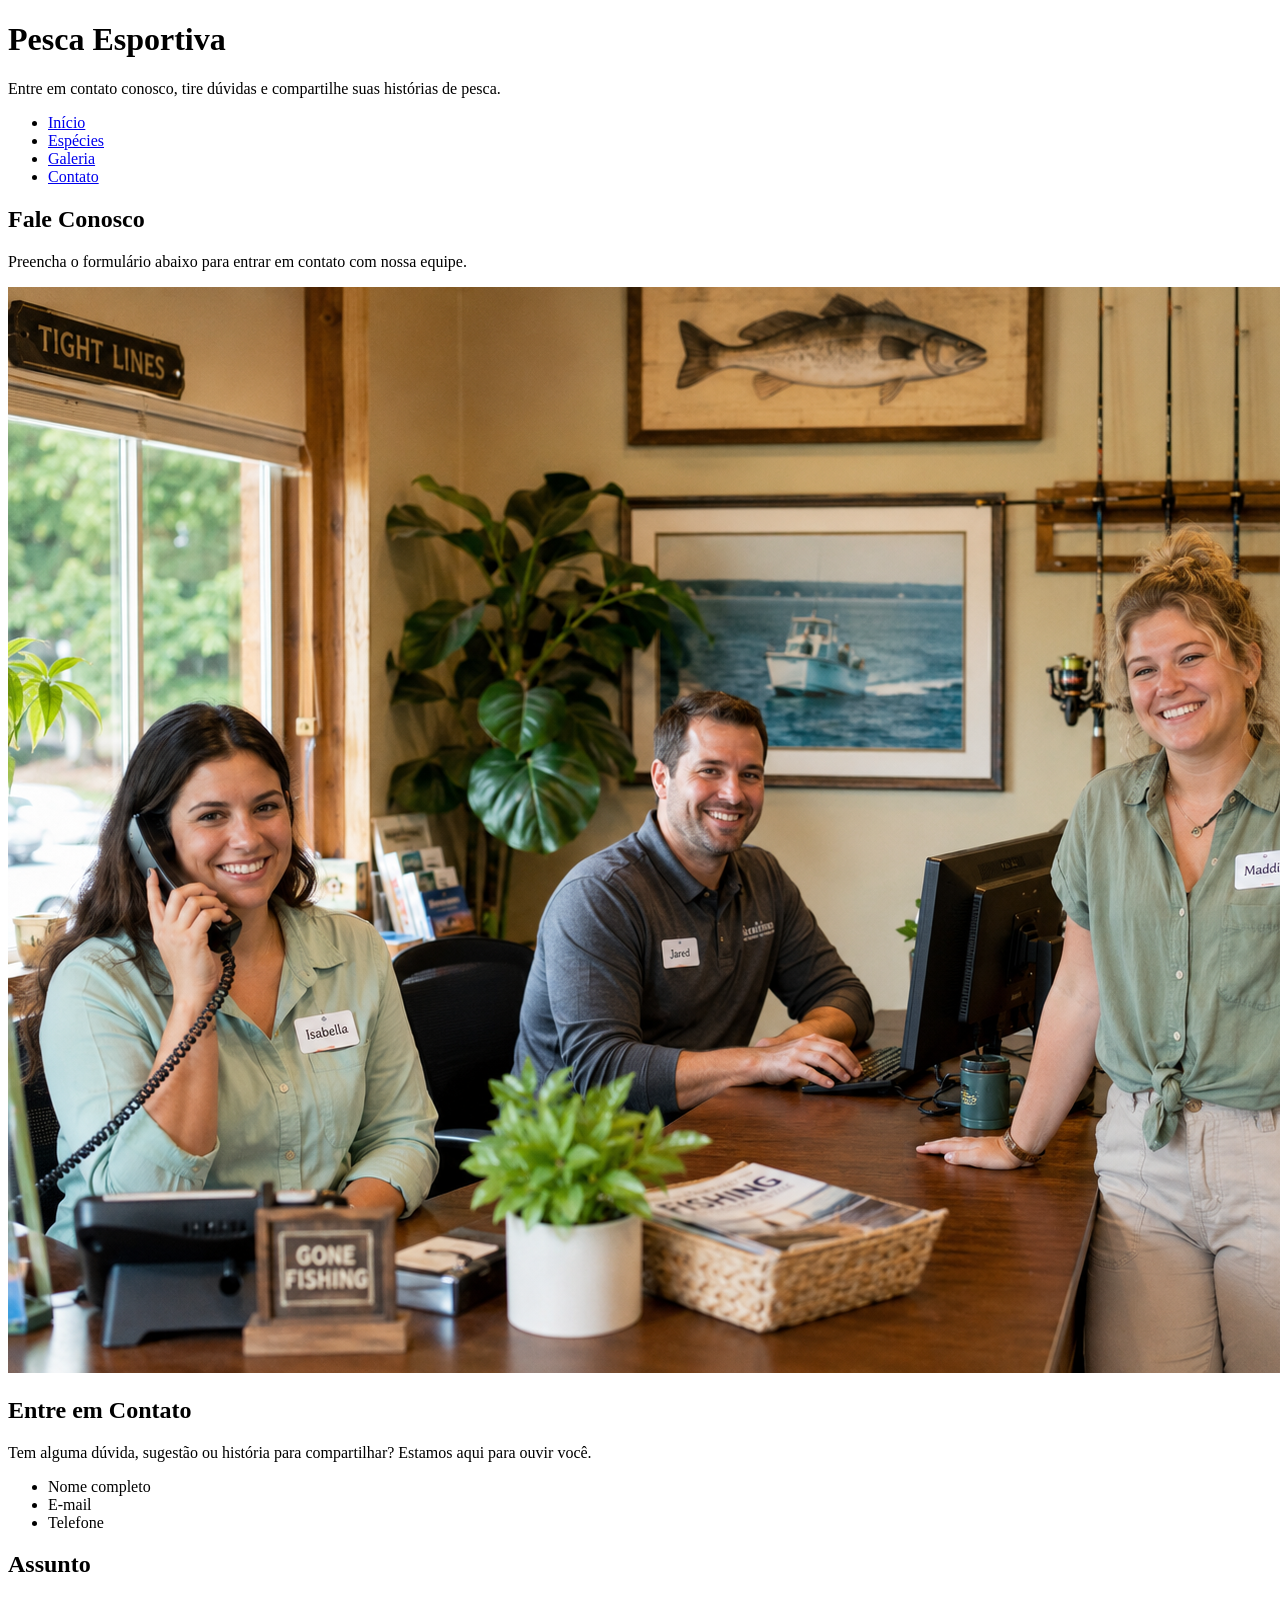
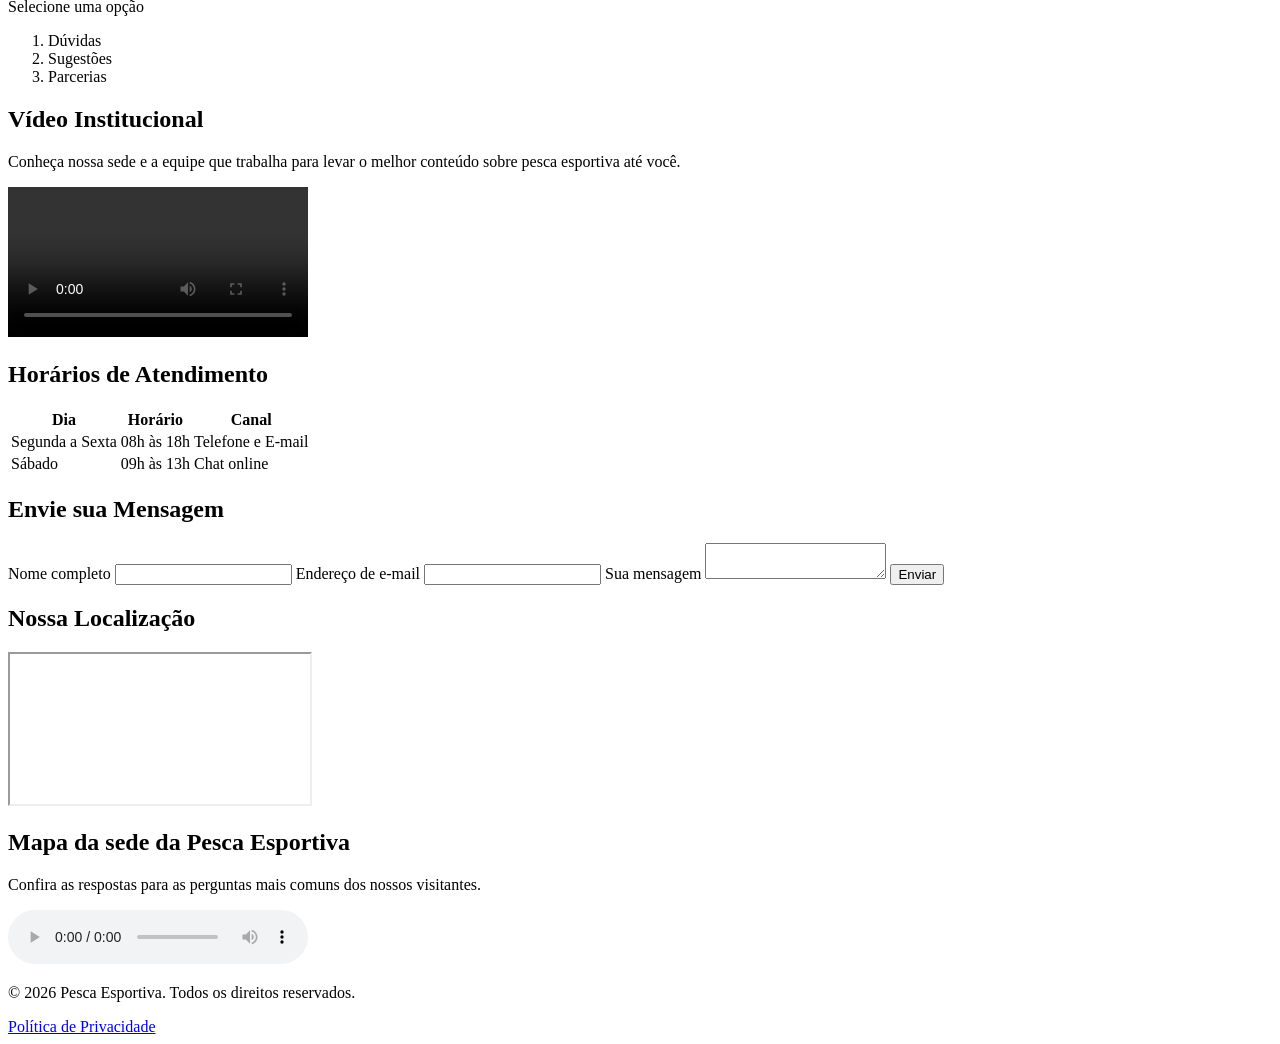
==== contato.html @ 4767ece6 "Feat: Estrutura HTML concluida e configuracao do gitignore" ====
<!DOCTYPE html>
<html lang="pt-BR">
<head>
    <meta charset="UTF-8">
    <meta name="viewport" content="width=device-width, initial-scale=1.0">
    <title>Contato - Pesca Esportiva</title>
    <meta name="description" content="Entre em contato conosco, tire dúvidas e compartilhe suas histórias de pesca.">
</head>
<body>
    <header>
        <h1>Pesca Esportiva</h1>
        <div>
            <span>Entre em contato conosco, tire dúvidas e compartilhe suas histórias de pesca.</span>
        </div>
        <nav>
            <ul>
                <li><a href="index.html">Início</a></li>
                <li><a href="especies.html">Espécies</a></li>
                <li><a href="galeria.html">Galeria</a></li>
                <li><a href="contato.html">Contato</a></li>
            </ul>
        </nav>
    </header>

    <main>
        <section>
            <h2>Fale Conosco</h2>
            <p>Preencha o formulário abaixo para entrar em contato com nossa equipe.</p>
            <img src="imagem6.png" alt="Equipe de atendimento da Pesca Esportiva">
        </section>

        <section>
            <h2>Entre em Contato</h2>
            <p>Tem alguma dúvida, sugestão ou história para compartilhar? Estamos aqui para ouvir você.</p>
            <ul>
                <li>Nome completo</li>
                <li>E-mail</li>
                <li>Telefone</li>
            </ul>
        </section>

        <section>
            <h2>Assunto</h2>
            <p>Selecione uma opção</p>
            <ol>
                <li>Dúvidas</li>
                <li>Sugestões</li>
                <li>Parcerias</li>
            </ol>
        </section>

        <article>
            <h2>Vídeo Institucional</h2>
            <p>Conheça nossa sede e a equipe que trabalha para levar o melhor conteúdo sobre pesca esportiva até você.</p>
            <video controls>
                <source src="video7.mp4" type="video/mp4">
            </video>
        </article>

        <section>
            <h2>Horários de Atendimento</h2>
            <table>
                <thead>
                    <tr>
                        <th>Dia</th>
                        <th>Horário</th>
                        <th>Canal</th>
                    </tr>
                </thead>
                <tbody>
                    <tr>
                        <td>Segunda a Sexta</td>
                        <td>08h às 18h</td>
                        <td>Telefone e E-mail</td>
                    </tr>
                    <tr>
                        <td>Sábado</td>
                        <td>09h às 13h</td>
                        <td>Chat online</td>
                    </tr>
                </tbody>
            </table>
        </section>

        <section>
            <h2>Envie sua Mensagem</h2>
            <form action="#" method="post">
                <label for="nome">Nome completo</label>
                <input type="text" id="nome" name="nome" required>

                <label for="email">Endereço de e-mail</label>
                <input type="email" id="email" name="email" required>

                <label for="mensagem">Sua mensagem</label>
                <textarea id="mensagem" name="mensagem" required></textarea>

                <button type="submit">Enviar</button>
            </form>
        </section>

        <section>
            <h2>Nossa Localização</h2>
            <iframe src="https://www.google.com/maps/embed?pb=" title="Mapa da localização"></iframe>
        </section>

        <aside>
            <h2>Mapa da sede da Pesca Esportiva</h2>
            <p>Confira as respostas para as perguntas mais comuns dos nossos visitantes.</p>
            <audio controls>
                <source src="audio2.mp3" type="audio/mpeg">
            </audio>
        </aside>
    </main>

    <footer>
        <p>© 2026 Pesca Esportiva. Todos os direitos reservados.</p>
        <a href="privacidade.html">Política de Privacidade</a>
    </footer>

    <script>
        // API de Geolocalização será implementada aqui
    </script>
</body>
</html>
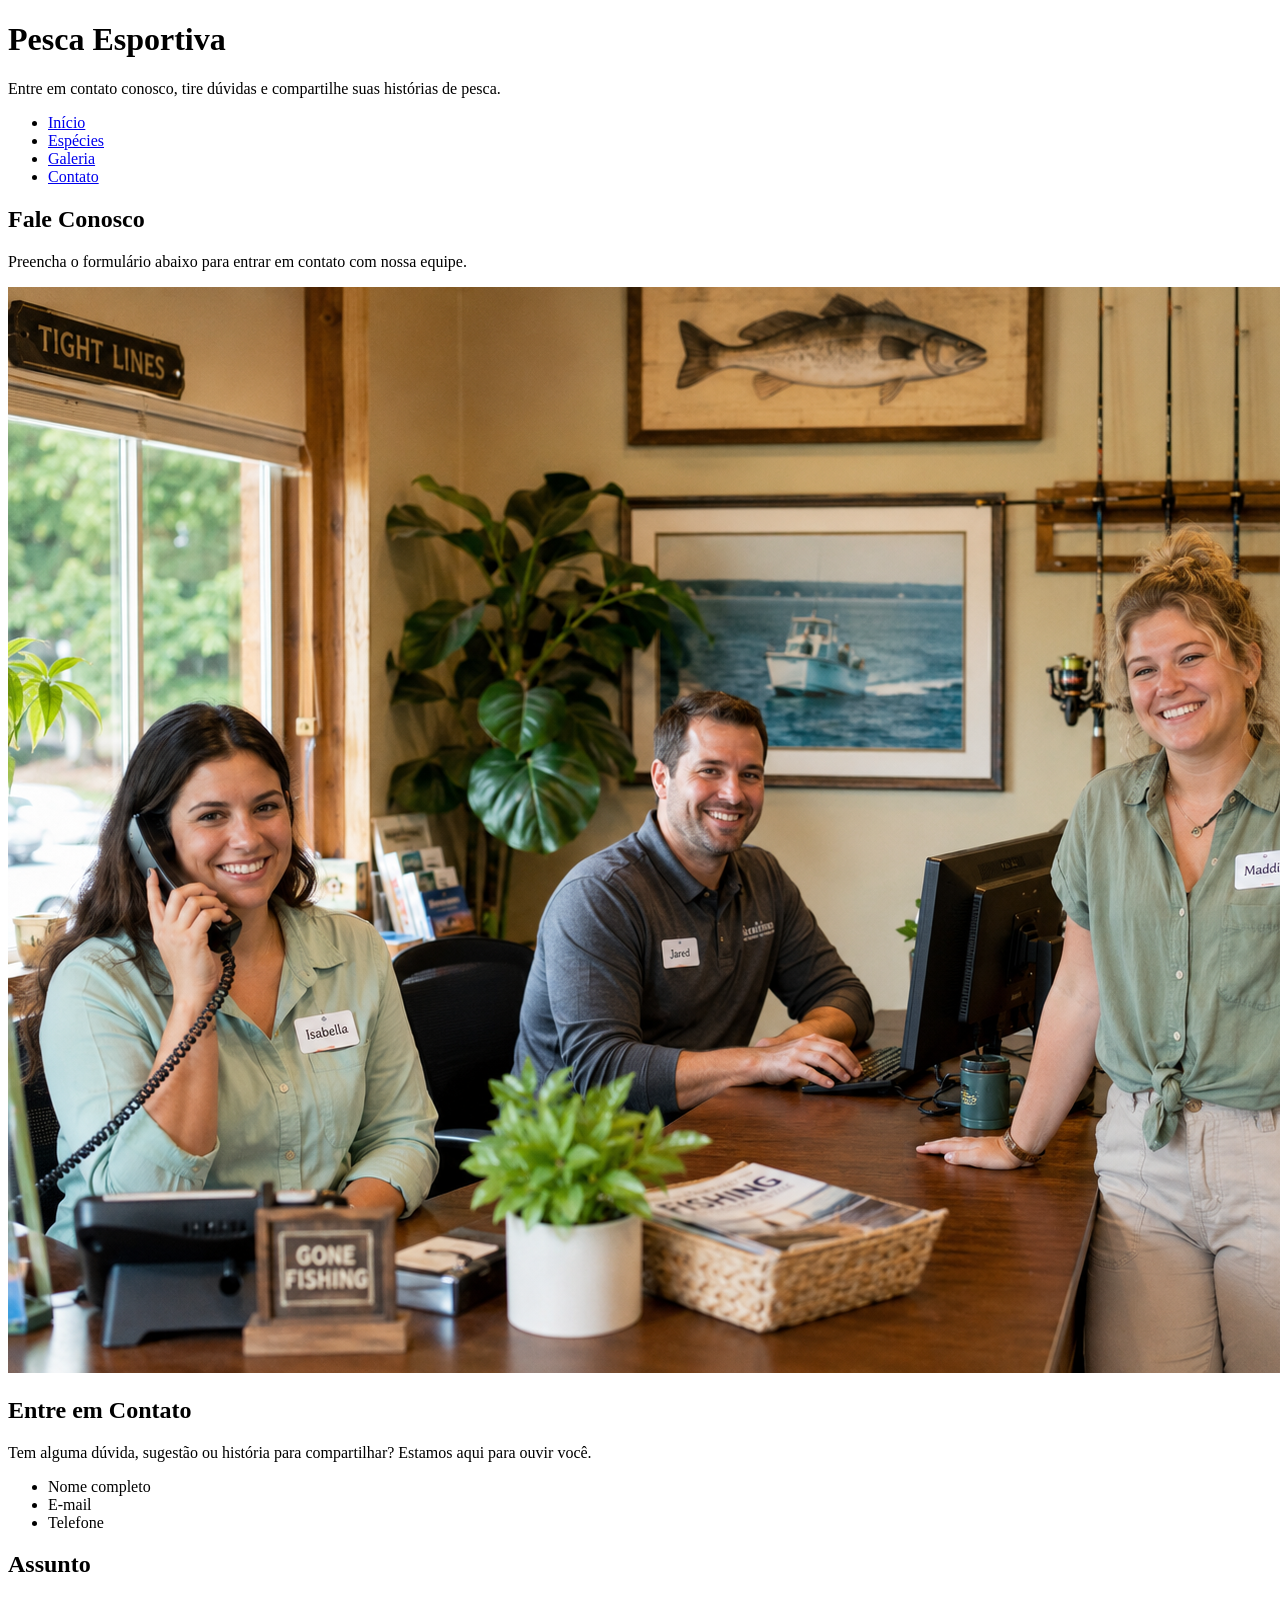
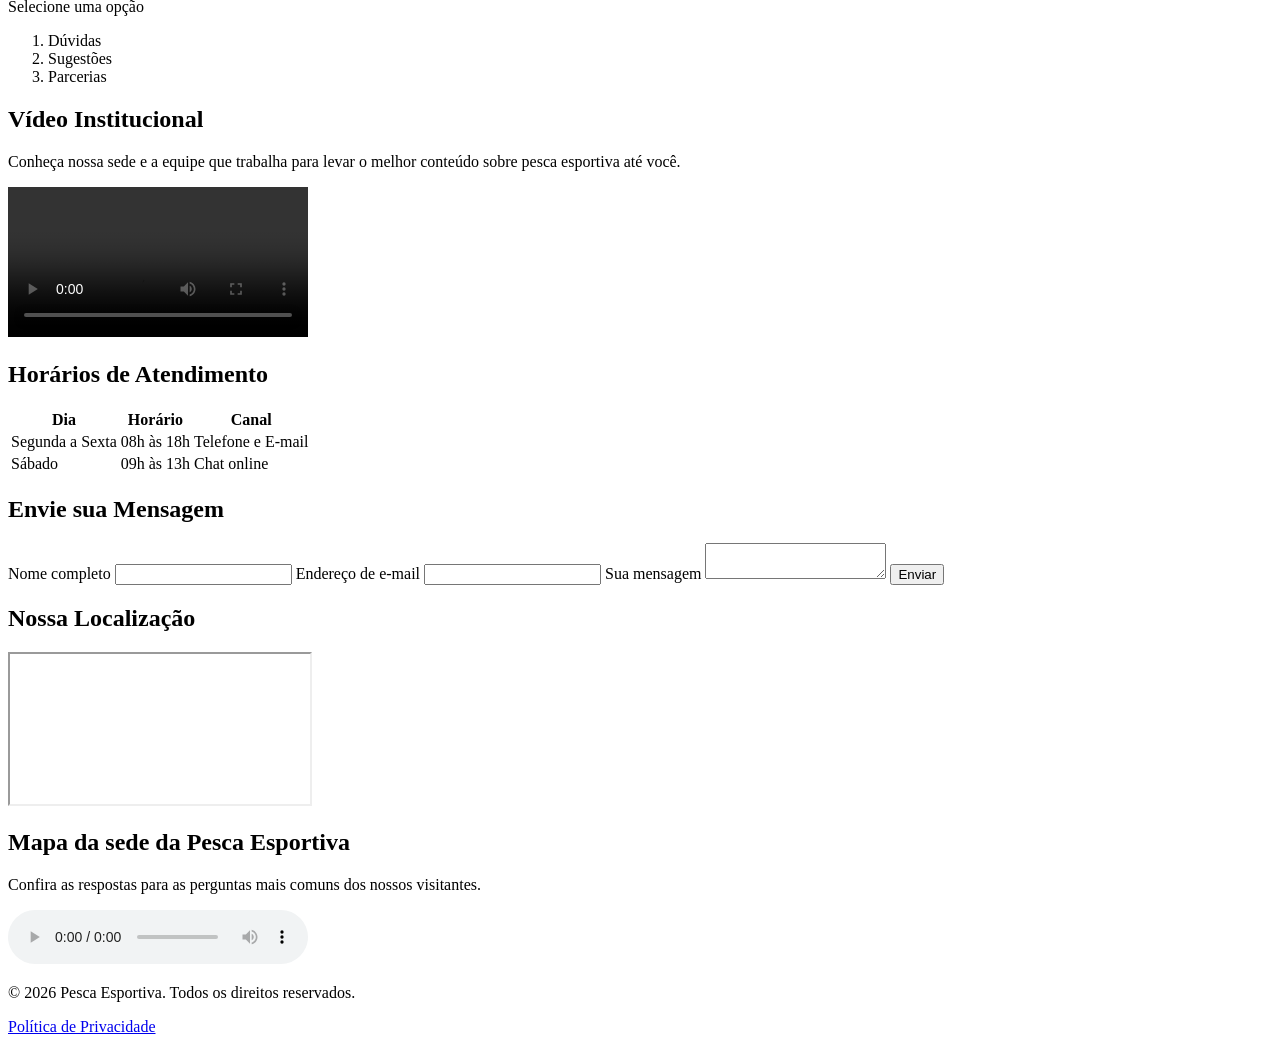
==== commit f2d65527: "Fix: Adiciona pagina de privacidade para eliminar link quebrado" ====
--- a/contato.html
+++ b/contato.html
@@ -10,7 +10,7 @@
     <header>
         <h1>Pesca Esportiva</h1>
         <div>
-            <span>Entre em contato conosco, tire dúvidas e compartilhe suas histórias de pesca.</span>
+            <p>Entre em contato conosco, tire dúvidas e compartilhe suas histórias de pesca.</p>
         </div>
         <nav>
             <ul>
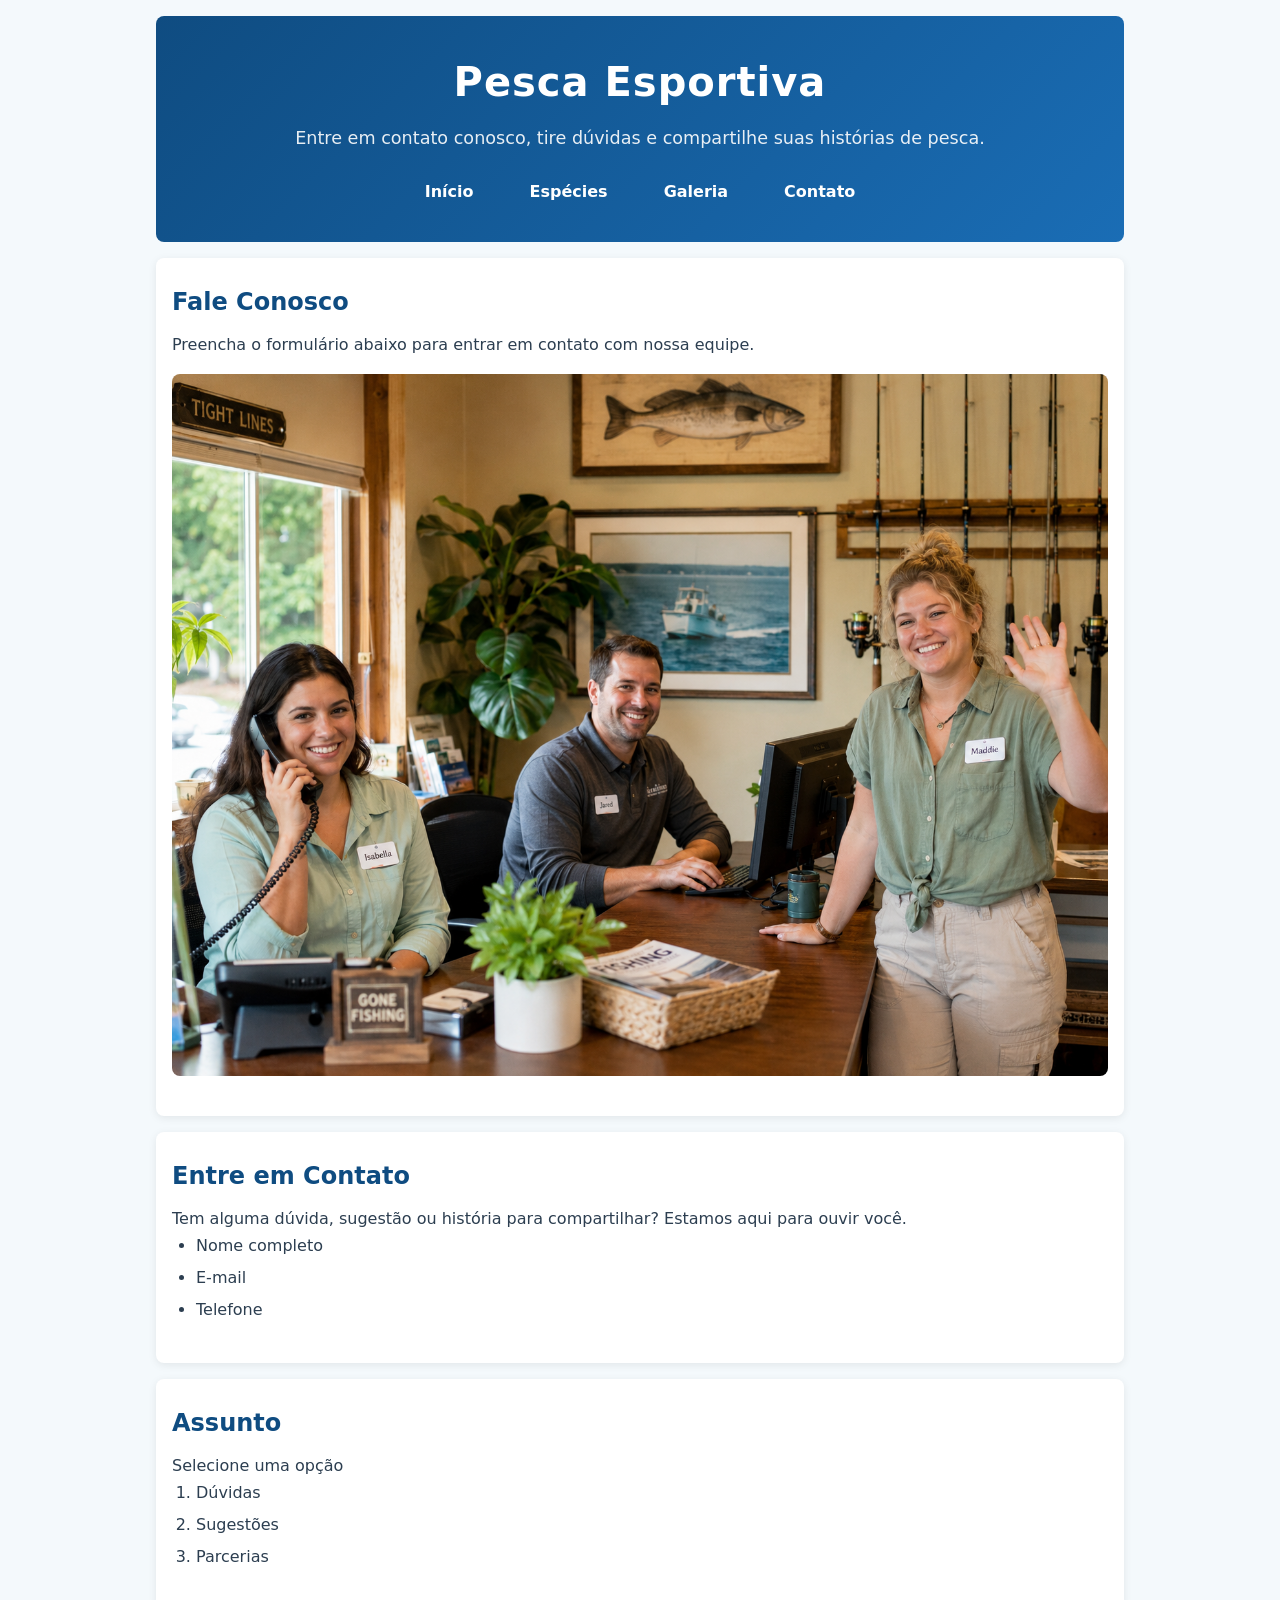
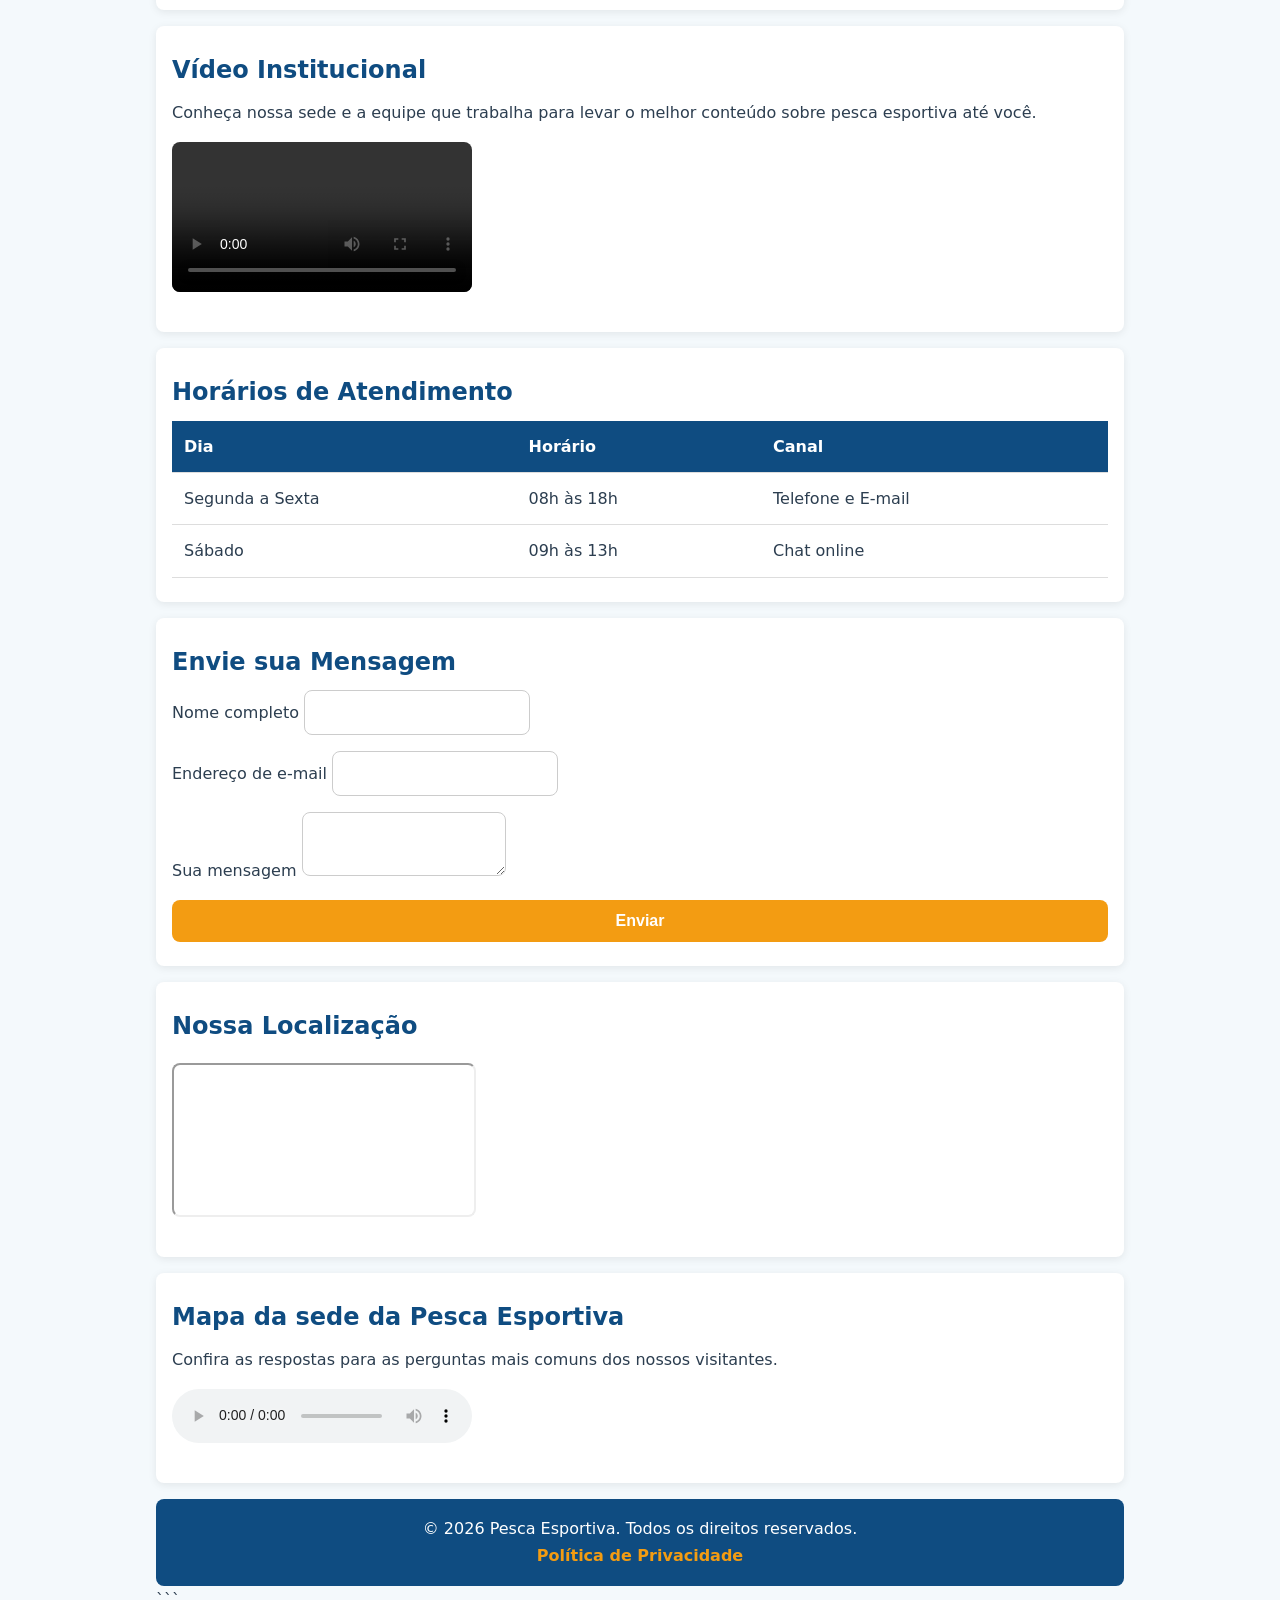
==== commit 3d02d88b: "Adiciona CSS profissional ao projeto" ====
--- a/contato.html
+++ b/contato.html
@@ -1,124 +1,129 @@
-<!DOCTYPE html>
-<html lang="pt-BR">
-<head>
-    <meta charset="UTF-8">
-    <meta name="viewport" content="width=device-width, initial-scale=1.0">
-    <title>Contato - Pesca Esportiva</title>
-    <meta name="description" content="Entre em contato conosco, tire dúvidas e compartilhe suas histórias de pesca.">
-</head>
-<body>
-    <header>
-        <h1>Pesca Esportiva</h1>
-        <div>
-            <p>Entre em contato conosco, tire dúvidas e compartilhe suas histórias de pesca.</p>
-        </div>
-        <nav>
-            <ul>
-                <li><a href="index.html">Início</a></li>
-                <li><a href="especies.html">Espécies</a></li>
-                <li><a href="galeria.html">Galeria</a></li>
-                <li><a href="contato.html">Contato</a></li>
-            </ul>
-        </nav>
-    </header>
-
-    <main>
-        <section>
-            <h2>Fale Conosco</h2>
-            <p>Preencha o formulário abaixo para entrar em contato com nossa equipe.</p>
-            <img src="imagem6.png" alt="Equipe de atendimento da Pesca Esportiva">
-        </section>
-
-        <section>
-            <h2>Entre em Contato</h2>
-            <p>Tem alguma dúvida, sugestão ou história para compartilhar? Estamos aqui para ouvir você.</p>
-            <ul>
-                <li>Nome completo</li>
-                <li>E-mail</li>
-                <li>Telefone</li>
-            </ul>
-        </section>
-
-        <section>
-            <h2>Assunto</h2>
-            <p>Selecione uma opção</p>
-            <ol>
-                <li>Dúvidas</li>
-                <li>Sugestões</li>
-                <li>Parcerias</li>
-            </ol>
-        </section>
-
-        <article>
-            <h2>Vídeo Institucional</h2>
-            <p>Conheça nossa sede e a equipe que trabalha para levar o melhor conteúdo sobre pesca esportiva até você.</p>
-            <video controls>
-                <source src="video7.mp4" type="video/mp4">
-            </video>
-        </article>
-
-        <section>
-            <h2>Horários de Atendimento</h2>
-            <table>
-                <thead>
-                    <tr>
-                        <th>Dia</th>
-                        <th>Horário</th>
-                        <th>Canal</th>
-                    </tr>
-                </thead>
-                <tbody>
-                    <tr>
-                        <td>Segunda a Sexta</td>
-                        <td>08h às 18h</td>
-                        <td>Telefone e E-mail</td>
-                    </tr>
-                    <tr>
-                        <td>Sábado</td>
-                        <td>09h às 13h</td>
-                        <td>Chat online</td>
-                    </tr>
-                </tbody>
-            </table>
-        </section>
-
-        <section>
-            <h2>Envie sua Mensagem</h2>
-            <form action="#" method="post">
-                <label for="nome">Nome completo</label>
-                <input type="text" id="nome" name="nome" required>
-
-                <label for="email">Endereço de e-mail</label>
-                <input type="email" id="email" name="email" required>
-
-                <label for="mensagem">Sua mensagem</label>
-                <textarea id="mensagem" name="mensagem" required></textarea>
-
-                <button type="submit">Enviar</button>
-            </form>
-        </section>
-
-        <section>
-            <h2>Nossa Localização</h2>
-            <iframe src="https://www.google.com/maps/embed?pb=" title="Mapa da localização"></iframe>
-        </section>
-
-        <aside>
-            <h2>Mapa da sede da Pesca Esportiva</h2>
-            <p>Confira as respostas para as perguntas mais comuns dos nossos visitantes.</p>
-            <audio controls>
-                <source src="audio2.mp3" type="audio/mpeg">
-            </audio>
-        </aside>
-    </main>
-
-    <footer>
-        <p>© 2026 Pesca Esportiva. Todos os direitos reservados.</p>
-        <a href="privacidade.html">Política de Privacidade</a>
-    </footer>
-
-    <script>
-        // API de Geolocalização será implementada aqui
-    </script>
-</body>
-</html>+<!DOCTYPE html>
+<html lang="pt-BR">
+<head>
+    <meta charset="UTF-8">
+    <meta name="viewport" content="width=device-width, initial-scale=1.0">
+    <title>Contato - Pesca Esportiva</title>
+    <meta name="description" content="Entre em contato conosco, tire dúvidas e compartilhe suas histórias de pesca.">
+    <link rel="stylesheet" href="css/style.css">
+</head>
+<body>
+    <header class="header">
+        <h1 class="header__titulo">Pesca Esportiva</h1>
+        <div class="header__descricao">
+            <p>Entre em contato conosco, tire dúvidas e compartilhe suas histórias de pesca.</p>
+        </div>
+        <nav class="navegacao">
+            <ul class="navegacao__lista">
+                <li class="navegacao__item"><a href="index.html" class="navegacao__link">Início</a></li>
+                <li class="navegacao__item"><a href="especies.html" class="navegacao__link">Espécies</a></li>
+                <li class="navegacao__item"><a href="galeria.html" class="navegacao__link">Galeria</a></li>
+                <li class="navegacao__item"><a href="contato.html" class="navegacao__link navegacao__link--ativo">Contato</a></li>
+            </ul>
+        </nav>
+    </header>
+
+    <main class="conteudo-principal">
+        <section class="secao secao--destaque">
+            <h2 class="secao__titulo">Fale Conosco</h2>
+            <p class="secao__descricao">Preencha o formulário abaixo para entrar em contato com nossa equipe.</p>
+            <img src="imagem6.png" alt="Equipe de atendimento da Pesca Esportiva" class="secao__imagem">
+        </section>
+
+        <section class="secao">
+            <h2 class="secao__titulo">Entre em Contato</h2>
+            <p class="secao__descricao">Tem alguma dúvida, sugestão ou história para compartilhar? Estamos aqui para ouvir você.</p>
+            <ul class="lista-contato">
+                <li class="lista-contato__item">Nome completo</li>
+                <li class="lista-contato__item">E-mail</li>
+                <li class="lista-contato__item">Telefone</li>
+            </ul>
+        </section>
+
+        <section class="secao">
+            <h2 class="secao__titulo">Assunto</h2>
+            <p class="secao__descricao">Selecione uma opção</p>
+            <ol class="lista-assuntos">
+                <li class="lista-assuntos__item">Dúvidas</li>
+                <li class="lista-assuntos__item">Sugestões</li>
+                <li class="lista-assuntos__item">Parcerias</li>
+            </ol>
+        </section>
+
+        <article class="artigo">
+            <h2 class="artigo__titulo">Vídeo Institucional</h2>
+            <p class="artigo__descricao">Conheça nossa sede e a equipe que trabalha para levar o melhor conteúdo sobre pesca esportiva até você.</p>
+            <video controls class="artigo__video">
+                <source src="video7.mp4" type="video/mp4">
+            </video>
+        </article>
+
+        <section class="secao">
+            <h2 class="secao__titulo">Horários de Atendimento</h2>
+            <table class="tabela">
+                <thead class="tabela__cabecalho">
+                    <tr>
+                        <th class="tabela__celula tabela__celula--cabecalho">Dia</th>
+                        <th class="tabela__celula tabela__celula--cabecalho">Horário</th>
+                        <th class="tabela__celula tabela__celula--cabecalho">Canal</th>
+                    </tr>
+                </thead>
+                <tbody>
+                    <tr class="tabela__linha">
+                        <td class="tabela__celula">Segunda a Sexta</td>
+                        <td class="tabela__celula">08h às 18h</td>
+                        <td class="tabela__celula">Telefone e E-mail</td>
+                    </tr>
+                    <tr class="tabela__linha">
+                        <td class="tabela__celula">Sábado</td>
+                        <td class="tabela__celula">09h às 13h</td>
+                        <td class="tabela__celula">Chat online</td>
+                    </tr>
+                </tbody>
+            </table>
+        </section>
+
+        <section class="secao">
+            <h2 class="secao__titulo">Envie sua Mensagem</h2>
+            <form action="#" method="post" class="formulario">
+                <div class="formulario__campo">
+                    <label for="nome" class="formulario__label">Nome completo</label>
+                    <input type="text" id="nome" name="nome" class="formulario__input" required>
+                </div>
+                <div class="formulario__campo">
+                    <label for="email" class="formulario__label">Endereço de e-mail</label>
+                    <input type="email" id="email" name="email" class="formulario__input" required>
+                </div>
+                <div class="formulario__campo">
+                    <label for="mensagem" class="formulario__label">Sua mensagem</label>
+                    <textarea id="mensagem" name="mensagem" class="formulario__textarea" required></textarea>
+                </div>
+                <button type="submit" class="formulario__botao">Enviar</button>
+            </form>
+        </section>
+
+        <section class="secao">
+            <h2 class="secao__titulo">Nossa Localização</h2>
+            <iframe src="https://www.google.com/maps/embed?pb=" title="Mapa da localização" class="secao__mapa"></iframe>
+        </section>
+
+        <aside class="depoimentos">
+            <h2 class="depoimentos__titulo">Mapa da sede da Pesca Esportiva</h2>
+            <p class="depoimentos__texto">Confira as respostas para as perguntas mais comuns dos nossos visitantes.</p>
+            <audio controls class="depoimentos__audio">
+                <source src="audio2.mp3" type="audio/mpeg">
+            </audio>
+        </aside>
+    </main>
+
+    <footer class="rodape">
+        <p class="rodape__texto">© 2026 Pesca Esportiva. Todos os direitos reservados.</p>
+        <a href="privacidade.html" class="rodape__link">Política de Privacidade</a>
+    </footer>
+
+    <script>
+        // API de Geolocalização será implementada aqui
+    </script>
+</body>
+</html>
+```
--- a/css/style.css
+++ b/css/style.css
@@ -0,0 +1,232 @@
+/* ============================================
+   1. RESET - Inconsistências entre navegadores
+   ============================================ */
+*, *::before, *::after {
+  margin: 0;
+  padding: 0;
+  box-sizing: border-box;
+}
+
+/* ============================================
+   2. VARIÁVEIS GLOBAIS
+   ============================================ */
+:root {
+  --cor-primaria: #0f4c81;      /* Azul profundo (água) */
+  --cor-secundaria: #2ecc71;    /* Verde (natureza) */
+  --cor-destaque: #f39c12;      /* Laranja (ação/energia) */
+  --cor-fundo: #f4f9fc;         /* Fundo claro e arejado */
+  --cor-texto: #2c3e50;         /* Texto escuro suave */
+  --cor-branca: #ffffff;
+  --fonte-principal: 'Segoe UI', system-ui, sans-serif;
+  --espacamento: 1rem;
+  --borda-raio: 8px;
+  --sombra: 0 2px 8px rgba(0,0,0,0.08);
+}
+
+/* ============================================
+   3. BASE - Estilos das tags HTML puras
+   ============================================ */
+body {
+  font-family: var(--fonte-principal);
+  background: var(--cor-fundo);
+  color: var(--cor-texto);
+  line-height: 1.7;
+  padding: var(--espacamento);
+  max-width: 1000px;
+  margin: 0 auto;
+}
+
+img, video, iframe, audio {
+  max-width: 100%;
+  display: block;
+  border-radius: var(--borda-raio);
+  margin: var(--espacamento) 0;
+}
+
+h1, h2, h3 {
+  color: var(--cor-primaria);
+  margin-bottom: 0.5rem;
+}
+
+a {
+  color: var(--cor-primaria);
+  text-decoration: none;
+}
+
+a:hover {
+  color: var(--cor-secundaria);
+  text-decoration: underline;
+}
+
+ul, ol {
+  margin-left: 1.5rem;
+  margin-bottom: var(--espacamento);
+}
+
+li {
+  margin-bottom: 0.3rem;
+}
+
+/* ============================================
+   4. UTILITÁRIAS
+   ============================================ */
+.flex { display: flex; }
+.grid { display: grid; }
+.gap { gap: var(--espacamento); }
+.text-center { text-align: center; }
+
+/* ============================================
+   5. COMPONENTES - Classes específicas (BEM)
+   ============================================ */
+
+/* --- HEADER --- */
+header {
+  background: linear-gradient(135deg, var(--cor-primaria), #1a6db5);
+  color: var(--cor-branca);
+  padding: 2rem var(--espacamento);
+  border-radius: var(--borda-raio);
+  margin-bottom: var(--espacamento);
+  text-align: center;
+}
+
+header h1 {
+  color: var(--cor-branca);
+  font-size: 2.5rem;
+  letter-spacing: 1px;
+}
+
+header p {
+  font-size: 1.1rem;
+  max-width: 700px;
+  margin: 0.5rem auto 1.5rem auto;
+  opacity: 0.9;
+}
+
+/* Navegação */
+nav ul {
+  list-style: none;
+  display: flex;
+  justify-content: center;
+  gap: 1.5rem;
+  margin: 0;
+  padding: 0;
+  flex-wrap: wrap;
+}
+
+nav a {
+  color: var(--cor-branca);
+  font-weight: 600;
+  padding: 0.5rem 1rem;
+  border-radius: 20px;
+  transition: background 0.3s;
+}
+
+nav a:hover {
+  background: rgba(255,255,255,0.2);
+  text-decoration: none;
+  color: var(--cor-branca);
+}
+
+/* --- MAIN --- */
+main {
+  display: flex;
+  flex-direction: column;
+  gap: var(--espacamento);
+}
+
+section, article, aside {
+  background: var(--cor-branca);
+  padding: 1.5rem var(--espacamento);
+  border-radius: var(--borda-raio);
+  box-shadow: var(--sombra);
+}
+
+/* Tabela */
+table {
+  width: 100%;
+  border-collapse: collapse;
+  margin-top: 0.5rem;
+}
+
+th, td {
+  padding: 0.75rem;
+  text-align: left;
+  border-bottom: 1px solid #ddd;
+}
+
+th {
+  background: var(--cor-primaria);
+  color: var(--cor-branca);
+}
+
+/* Formulário */
+form {
+  display: flex;
+  flex-direction: column;
+  gap: 1rem;
+}
+
+input, textarea {
+  padding: 0.75rem;
+  border: 1px solid #ccc;
+  border-radius: var(--borda-raio);
+  font-family: inherit;
+  font-size: 1rem;
+}
+
+button {
+  background: var(--cor-destaque);
+  color: var(--cor-branca);
+  border: none;
+  padding: 0.75rem;
+  border-radius: var(--borda-raio);
+  font-size: 1rem;
+  font-weight: 600;
+  cursor: pointer;
+  transition: background 0.3s;
+}
+
+button:hover {
+  background: #e67e22;
+}
+
+/* --- FOOTER --- */
+footer {
+  text-align: center;
+  margin-top: var(--espacamento);
+  padding: var(--espacamento);
+  background: var(--cor-primaria);
+  color: var(--cor-branca);
+  border-radius: var(--borda-raio);
+}
+
+footer a {
+  color: var(--cor-destaque);
+  font-weight: 600;
+}
+
+/* ============================================
+   6. RESPONSIVO - Para celulares
+   ============================================ */
+@media (max-width: 600px) {
+  body {
+    padding: 0.5rem;
+  }
+
+  header h1 {
+    font-size: 1.8rem;
+  }
+
+  nav ul {
+    flex-direction: column;
+    gap: 0.5rem;
+  }
+
+  section, article, aside {
+    padding: 1rem;
+  }
+
+  table {
+    font-size: 0.85rem;
+  }
+}
